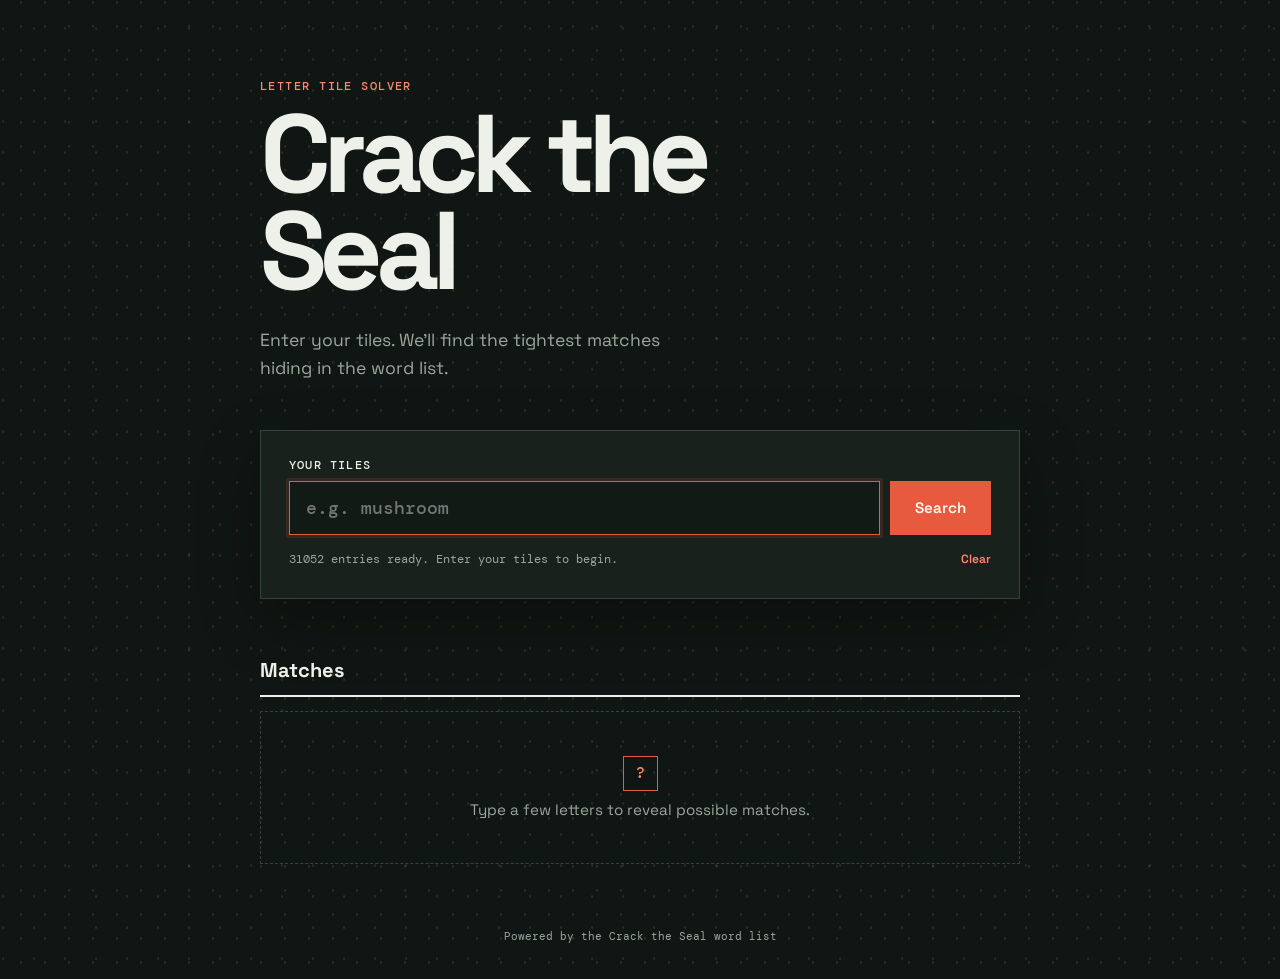
==== index.html @ f2e78935 "Initial commit" ====
<!doctype html>
<html lang="en">
<head>
  <meta charset="utf-8">
  <meta name="viewport" content="width=device-width, initial-scale=1">
  <meta name="description" content="Find the shortest word-list matches for your letter tiles.">
  <title>Crack the Seal</title>
  <link rel="stylesheet" href="styles.css">
  <script src="app.js" defer></script>
</head>
<body>
  <main class="shell">
    <section class="intro" aria-labelledby="page-title">
      <p class="eyebrow">Letter tile solver</p>
      <h1 id="page-title">Crack the Seal</h1>
      <p class="lede">Enter your tiles. We’ll find the tightest matches hiding in the word list.</p>
    </section>

    <section class="solver-panel" aria-label="Letter tile search">
      <form id="search-form">
        <label for="tiles">Your tiles</label>
        <div class="input-row">
          <input id="tiles" name="tiles" type="text" inputmode="text" autocomplete="off" spellcheck="false" placeholder="e.g. mushroom" autofocus>
          <button type="submit">Search</button>
        </div>
        <div class="form-meta">
          <p id="status" role="status" aria-live="polite">Ready when you are.</p>
          <button class="clear-button" id="clear-button" type="button">Clear</button>
        </div>
      </form>
    </section>

    <section class="results-section" aria-labelledby="results-heading">
      <div class="section-heading">
        <h2 id="results-heading">Matches</h2>
        <span id="result-count" class="result-count"></span>
      </div>
      <div id="results" class="results" aria-live="polite">
        <div class="empty-state">
          <span class="empty-mark" aria-hidden="true">?</span>
          <p>Type a few letters to reveal possible matches.</p>
        </div>
      </div>
    </section>

    <footer>Powered by the Crack the Seal word list</footer>
  </main>
</body>
</html>
---- styles.css ----
@import url('https://fonts.googleapis.com/css2?family=DM+Mono:wght@400;500&family=Space+Grotesk:wght@400;500;600;700&display=swap');

:root {
  --ink: #eef1e9;
  --muted: #9aa89d;
  --paper: #101613;
  --panel: #18211c;
  --line: #34443a;
  --accent: #e75a3d;
  --accent-dark: #ff896f;
  --mint: #24392e;
  --shadow: 0 22px 60px rgba(0, 0, 0, 0.28);
}

* { box-sizing: border-box; }

body {
  margin: 0;
  min-height: 100vh;
  color: var(--ink);
  background: var(--paper);
  font-family: "Space Grotesk", sans-serif;
  background-image: radial-gradient(circle at 88% 10%, rgba(231, 90, 61, 0.2) 0 1px, transparent 1.5px), radial-gradient(circle at 10% 92%, rgba(86, 151, 111, 0.2) 0 1px, transparent 1.5px);
  background-size: 24px 24px, 31px 31px;
}

.shell { width: min(100% - 40px, 760px); margin: 0 auto; padding: 80px 0 36px; }

.intro { animation: rise 500ms ease-out both; }
.eyebrow { margin: 0 0 13px; color: var(--accent-dark); font: 500 12px/1 "DM Mono", monospace; letter-spacing: 0.12em; text-transform: uppercase; }
h1 { max-width: 600px; margin: 0; font-size: clamp(3.3rem, 10vw, 6.9rem); line-height: 0.88; letter-spacing: -0.07em; }
.lede { max-width: 420px; margin: 28px 0 48px; color: var(--muted); font-size: 1.1rem; line-height: 1.55; }

.solver-panel { padding: 28px; background: var(--panel); border: 1px solid var(--line); box-shadow: var(--shadow); animation: rise 500ms 90ms ease-out both; }
label { display: block; margin-bottom: 10px; font: 500 12px/1 "DM Mono", monospace; letter-spacing: 0.1em; text-transform: uppercase; }
.input-row { display: flex; gap: 10px; }
input { width: 100%; min-width: 0; padding: 15px 16px; color: var(--ink); background: #111a15; border: 1px solid var(--line); border-radius: 0; outline: 0; font: 500 1.1rem "DM Mono", monospace; transition: border-color 150ms, box-shadow 150ms; }
input:focus { border-color: var(--accent); box-shadow: 0 0 0 3px rgba(231, 90, 61, 0.15); }
button { border: 0; border-radius: 0; cursor: pointer; font: 600 0.95rem "Space Grotesk", sans-serif; }
.input-row button { padding: 0 25px; color: #fffaf2; background: var(--accent); transition: background 150ms, transform 150ms; }
.input-row button:hover { background: var(--accent-dark); transform: translateY(-1px); }
.form-meta { display: flex; align-items: center; justify-content: space-between; gap: 16px; min-height: 31px; }
.form-meta p { margin: 13px 0 0; color: var(--muted); font: 12px "DM Mono", monospace; }
.clear-button { margin-top: 13px; padding: 3px 0; color: var(--accent-dark); background: transparent; font-size: 12px; }
.clear-button:hover { text-decoration: underline; }

.results-section { margin-top: 58px; animation: rise 500ms 170ms ease-out both; }
.section-heading { display: flex; align-items: baseline; justify-content: space-between; border-bottom: 2px solid var(--ink); }
h2 { margin: 0 0 12px; font-size: 1.25rem; }
.result-count { color: var(--muted); font: 12px "DM Mono", monospace; }
.results { display: grid; gap: 9px; padding-top: 14px; }
.result-card { display: grid; grid-template-columns: 38px 1fr auto; align-items: center; width: 100%; min-height: 64px; padding: 12px 15px; color: var(--ink); background: var(--mint); text-align: left; animation: reveal 280ms ease-out both; transition: background 150ms, transform 150ms; }
.result-card:hover, .result-card:focus-visible { background: #31513e; outline: 0; transform: translateX(4px); }
.result-card:focus-visible { box-shadow: 0 0 0 3px rgba(231, 90, 61, 0.25); }
.result-card.is-copied { background: #68452e; }
.result-number { color: var(--accent-dark); font: 12px "DM Mono", monospace; }
.result-word { font-size: 1.25rem; font-weight: 600; }
.result-detail { color: var(--muted); font: 11px "DM Mono", monospace; text-transform: uppercase; }
.empty-state { display: grid; justify-items: center; gap: 9px; padding: 44px 20px; color: var(--muted); text-align: center; border: 1px dashed var(--line); }
.empty-state p { margin: 0; font-size: 0.95rem; }
.empty-mark { display: grid; place-items: center; width: 35px; height: 35px; color: var(--accent-dark); border: 1px solid var(--accent); font: 500 15px "DM Mono", monospace; }
footer { margin-top: 65px; color: var(--muted); font: 11px "DM Mono", monospace; text-align: center; }

@keyframes rise { from { opacity: 0; transform: translateY(14px); } to { opacity: 1; transform: translateY(0); } }
@keyframes reveal { from { opacity: 0; transform: translateY(5px); } to { opacity: 1; transform: translateY(0); } }

@media (max-width: 560px) {
  .shell { width: min(100% - 28px, 760px); padding-top: 54px; }
  .lede { margin-bottom: 34px; }
  .solver-panel { padding: 18px; }
  .input-row { flex-direction: column; }
  .input-row button { min-height: 48px; }
  .result-card { grid-template-columns: 28px 1fr; }
  .result-detail { grid-column: 2; }
}
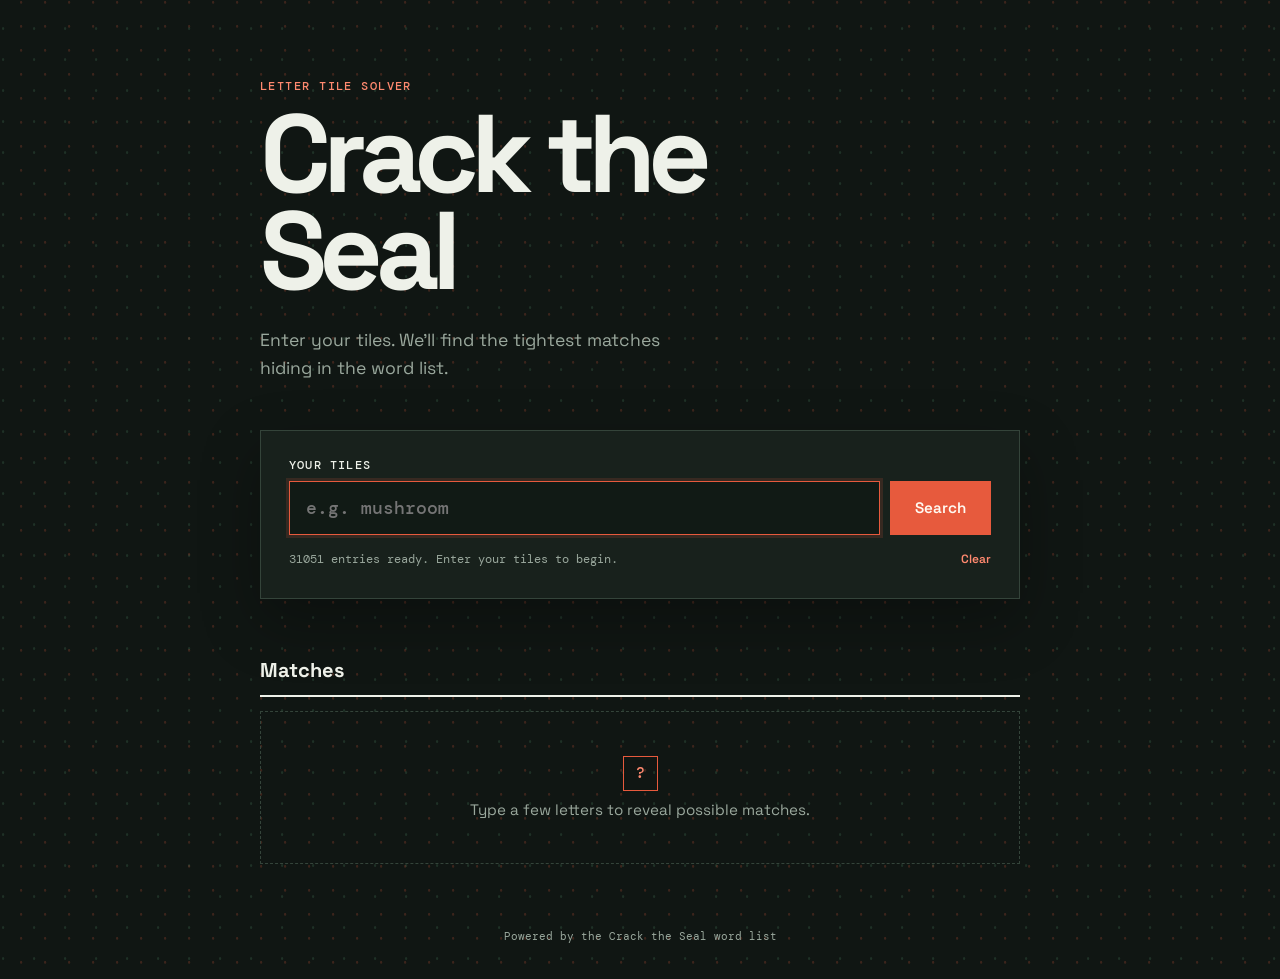
==== commit ec164959: "Add noindex meta tag to prevent search engine indexing" ====
--- a/index.html
+++ b/index.html
@@ -3,6 +3,7 @@
 <head>
   <meta charset="utf-8">
   <meta name="viewport" content="width=device-width, initial-scale=1">
+  <meta name="robots" content="noindex">
   <meta name="description" content="Find the shortest word-list matches for your letter tiles.">
   <title>Crack the Seal</title>
   <link rel="stylesheet" href="styles.css">
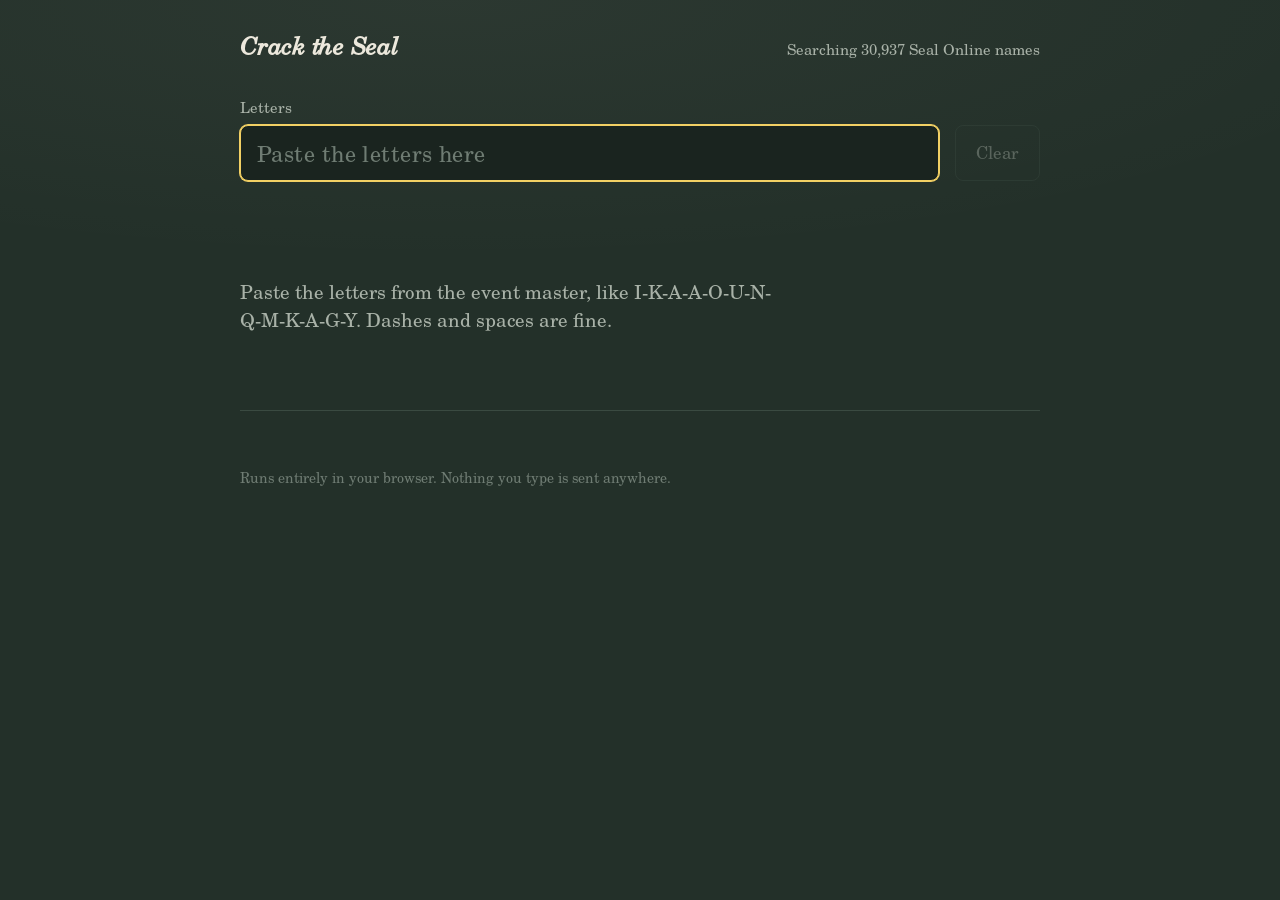
==== commit 317fd034: "Redesign as a chalkboard that shows the exact answer first The event master gives a name's letters s" ====
--- a/index.html
+++ b/index.html
@@ -4,47 +4,37 @@
   <meta charset="utf-8">
   <meta name="viewport" content="width=device-width, initial-scale=1">
   <meta name="robots" content="noindex">
-  <meta name="description" content="Find the shortest word-list matches for your letter tiles.">
+  <meta name="description" content="Unscramble the event master's letters into a Seal Online name.">
+  <meta name="theme-color" content="#233029">
   <title>Crack the Seal</title>
+  <link rel="preload" href="fonts/schola-bold.woff" as="font" type="font/woff" crossorigin>
   <link rel="stylesheet" href="styles.css">
   <script src="app.js" defer></script>
 </head>
 <body>
-  <main class="shell">
-    <section class="intro" aria-labelledby="page-title">
-      <p class="eyebrow">Letter tile solver</p>
-      <h1 id="page-title">Crack the Seal</h1>
-      <p class="lede">Enter your tiles. We’ll find the tightest matches hiding in the word list.</p>
-    </section>
+  <main class="page">
+    <header class="masthead">
+      <h1>Crack the Seal</h1>
+      <p class="source" id="source">Loading Seal Online names…</p>
+    </header>
 
-    <section class="solver-panel" aria-label="Letter tile search">
-      <form id="search-form">
-        <label for="tiles">Your tiles</label>
-        <div class="input-row">
-          <input id="tiles" name="tiles" type="text" inputmode="text" autocomplete="off" spellcheck="false" placeholder="e.g. mushroom" autofocus>
-          <button type="submit">Search</button>
-        </div>
-        <div class="form-meta">
-          <p id="status" role="status" aria-live="polite">Ready when you are.</p>
-          <button class="clear-button" id="clear-button" type="button">Clear</button>
-        </div>
-      </form>
-    </section>
+    <form class="inputs" id="form" autocomplete="off">
+      <div class="field">
+        <label for="tiles">Letters</label>
+        <input id="tiles" type="text" inputmode="text" spellcheck="false" autocapitalize="characters" placeholder="Paste the letters here" autofocus>
+      </div>
+      <button class="clear" id="clear" type="button" disabled>Clear</button>
+    </form>
 
-    <section class="results-section" aria-labelledby="results-heading">
-      <div class="section-heading">
-        <h2 id="results-heading">Matches</h2>
-        <span id="result-count" class="result-count"></span>
-      </div>
-      <div id="results" class="results" aria-live="polite">
-        <div class="empty-state">
-          <span class="empty-mark" aria-hidden="true">?</span>
-          <p>Type a few letters to reveal possible matches.</p>
-        </div>
-      </div>
-    </section>
+    <div class="read" id="read" hidden>
+      <span class="read-count" id="read-count"></span>
+      <span class="read-tiles" id="read-tiles"></span>
+    </div>
 
-    <footer>Powered by the Crack the Seal word list</footer>
+    <section class="stage" id="stage" aria-live="polite"></section>
+    <section class="close" id="close" hidden></section>
+
+    <footer class="footer">Runs entirely in your browser. Nothing you type is sent anywhere.</footer>
   </main>
 </body>
 </html>
--- a/styles.css
+++ b/styles.css
@@ -1,75 +1,94 @@
-@import url('https://fonts.googleapis.com/css2?family=DM+Mono:wght@400;500&family=Space+Grotesk:wght@400;500;600;700&display=swap');
+/* Same chalkboard as the Hangman helper. TeX Gyre Schola (Century Schoolbook) is bundled under the GUST Font License: see fonts/. */
+@font-face { font-family: "Schola"; src: url("fonts/schola-regular.woff") format("woff"); font-weight: 400; font-style: normal; font-display: swap; }
+@font-face { font-family: "Schola"; src: url("fonts/schola-bold.woff") format("woff"); font-weight: 700; font-style: normal; font-display: swap; }
+@font-face { font-family: "Schola"; src: url("fonts/schola-italic.woff") format("woff"); font-weight: 400; font-style: italic; font-display: swap; }
 
 :root {
-  --ink: #eef1e9;
-  --muted: #9aa89d;
-  --paper: #101613;
-  --panel: #18211c;
-  --line: #34443a;
-  --accent: #e75a3d;
-  --accent-dark: #ff896f;
-  --mint: #24392e;
-  --shadow: 0 22px 60px rgba(0, 0, 0, 0.28);
+  --board: #233029;
+  --well: #1a241f;
+  --chalk: #ece8dc;
+  --chalk-soft: #a9b2a8;
+  --chalk-faint: #6f7c73;
+  --line: #3a4a41;
+  --yellow: #f2d064;
+  color-scheme: dark;
+  font: 17px/1.5 "Schola", "Century Schoolbook", Georgia, serif;
+  color: var(--chalk);
+  background: var(--board);
+  -webkit-font-smoothing: antialiased;
 }
 
 * { box-sizing: border-box; }
+body { margin: 0; min-width: 320px; background: var(--board) radial-gradient(ellipse 80% 50% at 35% 0%, rgba(236, 232, 220, .045), transparent); }
+button, input { font: inherit; color: inherit; }
+button { cursor: pointer; }
+[hidden] { display: none !important; }
+:focus-visible { outline: 2px solid var(--yellow); outline-offset: 2px; }
 
-body {
-  margin: 0;
-  min-height: 100vh;
-  color: var(--ink);
-  background: var(--paper);
-  font-family: "Space Grotesk", sans-serif;
-  background-image: radial-gradient(circle at 88% 10%, rgba(231, 90, 61, 0.2) 0 1px, transparent 1.5px), radial-gradient(circle at 10% 92%, rgba(86, 151, 111, 0.2) 0 1px, transparent 1.5px);
-  background-size: 24px 24px, 31px 31px;
+.page { max-width: 880px; margin: 0 auto; padding: 28px 40px 40px; }
+
+.masthead { display: flex; flex-wrap: wrap; align-items: baseline; justify-content: space-between; gap: 4px 32px; }
+.masthead h1 { margin: 0; font-size: 24px; font-weight: 700; font-style: italic; letter-spacing: -.01em; }
+.source { margin: 0; color: var(--chalk-soft); font-size: 15px; }
+
+/* Input */
+.inputs { display: grid; grid-template-columns: minmax(0, 1fr) auto; align-items: end; gap: 16px; margin-top: 32px; }
+.field label { display: block; margin-bottom: 6px; color: var(--chalk-soft); font-size: 15px; }
+.field input { width: 100%; height: 56px; padding: 0 16px; border: 1px solid var(--line); border-radius: 8px; background: var(--well); font-size: 22px; letter-spacing: .06em; outline: none; }
+.field input::placeholder { color: var(--chalk-faint); letter-spacing: .02em; }
+.field input:focus { border-color: var(--yellow); box-shadow: 0 0 0 1px var(--yellow); }
+.clear { height: 56px; padding: 0 20px; border: 1px solid var(--line); border-radius: 8px; background: none; color: var(--chalk-soft); }
+.clear:hover:not(:disabled) { color: var(--chalk); border-color: var(--chalk-soft); }
+.clear:disabled { opacity: .4; cursor: default; }
+
+/* The letters as read, so a missed or extra letter is easy to spot */
+.read { display: flex; flex-wrap: wrap; align-items: baseline; gap: 8px 16px; margin-top: 16px; }
+.read-count { color: var(--chalk-soft); font-size: 15px; white-space: nowrap; }
+.read-tiles { display: flex; flex-wrap: wrap; gap: 5px; }
+.tile { display: grid; place-items: end center; width: 1.15em; height: 1.4em; border-bottom: 2px solid var(--chalk-faint); font-size: 20px; font-weight: 700; line-height: 1.1; }
+
+/* The answer */
+.stage { display: flex; align-items: center; min-height: 210px; margin-top: 20px; padding: 28px 0; border-bottom: 1px solid var(--line); }
+.note { max-width: 50ch; margin: 0; color: var(--chalk-soft); font-size: 19px; }
+.solved { width: 100%; }
+.solved-row { display: flex; flex-wrap: wrap; align-items: baseline; gap: 8px 20px; }
+.solved-row + .solved-row { margin-top: 10px; }
+.solved-name { display: block; max-width: 100%; padding: 0; border: 0; background: none; color: var(--yellow); font-size: 72px; font-weight: 700; line-height: 1.02; text-align: left; overflow-wrap: anywhere; text-shadow: 0 0 1.5px rgba(242, 208, 100, .55); animation: chalk-in .32s ease-out; }
+.solved-name.is-long { font-size: 52px; }
+.solved-name.is-multiple { font-size: 40px; }
+.why { margin: 10px 0 16px; color: var(--chalk-soft); }
+.copy { padding: 9px 18px; border: 0; border-radius: 6px; background: var(--yellow); color: var(--board); font-weight: 700; }
+.copy:hover { background: #f7dd88; }
+.solved-row .copy { padding: 6px 14px; }
+
+/* Close matches */
+.close { margin-top: 36px; }
+.close h2 { margin: 0 0 8px; font-size: 21px; }
+.close-count { margin-left: 8px; color: var(--chalk-faint); font-weight: 400; }
+.close-list { margin: 0; padding: 0; list-style: none; }
+.close-name { display: flex; justify-content: space-between; align-items: baseline; gap: 16px; width: 100%; padding: 10px 0; border: 0; border-bottom: 1px solid var(--line); background: none; font-size: 19px; text-align: left; }
+.close-name:hover { border-bottom-color: var(--chalk-soft); }
+.marked { min-width: 0; overflow-wrap: anywhere; }
+.marked .extra { color: var(--chalk-faint); }
+.marked .punct { color: var(--chalk-soft); }
+.close-extra { flex: none; color: var(--chalk-soft); font-size: 15px; }
+.close-more { margin: 12px 0 0; color: var(--chalk-soft); font-size: 15px; }
+.close .note { font-size: 17px; }
+
+.footer { margin-top: 56px; color: var(--chalk-faint); font-size: 14px; }
+
+@keyframes chalk-in { from { opacity: 0; transform: scale(.96); } }
+@media (prefers-reduced-motion: reduce) { .solved-name { animation: none; } }
+
+@media (max-width: 760px) {
+  .page { padding: 20px 16px 32px; }
+  .masthead { display: block; }
+  .source { margin-top: 2px; }
+  .inputs { gap: 12px; margin-top: 20px; }
+  .tile { font-size: 17px; }
+  .stage { min-height: 0; padding: 22px 0; }
+  .solved-name { font-size: 48px; }
+  .solved-name.is-long { font-size: 34px; }
+  .solved-name.is-multiple { font-size: 30px; }
+  .close-name { font-size: 17px; }
 }
-
-.shell { width: min(100% - 40px, 760px); margin: 0 auto; padding: 80px 0 36px; }
-
-.intro { animation: rise 500ms ease-out both; }
-.eyebrow { margin: 0 0 13px; color: var(--accent-dark); font: 500 12px/1 "DM Mono", monospace; letter-spacing: 0.12em; text-transform: uppercase; }
-h1 { max-width: 600px; margin: 0; font-size: clamp(3.3rem, 10vw, 6.9rem); line-height: 0.88; letter-spacing: -0.07em; }
-.lede { max-width: 420px; margin: 28px 0 48px; color: var(--muted); font-size: 1.1rem; line-height: 1.55; }
-
-.solver-panel { padding: 28px; background: var(--panel); border: 1px solid var(--line); box-shadow: var(--shadow); animation: rise 500ms 90ms ease-out both; }
-label { display: block; margin-bottom: 10px; font: 500 12px/1 "DM Mono", monospace; letter-spacing: 0.1em; text-transform: uppercase; }
-.input-row { display: flex; gap: 10px; }
-input { width: 100%; min-width: 0; padding: 15px 16px; color: var(--ink); background: #111a15; border: 1px solid var(--line); border-radius: 0; outline: 0; font: 500 1.1rem "DM Mono", monospace; transition: border-color 150ms, box-shadow 150ms; }
-input:focus { border-color: var(--accent); box-shadow: 0 0 0 3px rgba(231, 90, 61, 0.15); }
-button { border: 0; border-radius: 0; cursor: pointer; font: 600 0.95rem "Space Grotesk", sans-serif; }
-.input-row button { padding: 0 25px; color: #fffaf2; background: var(--accent); transition: background 150ms, transform 150ms; }
-.input-row button:hover { background: var(--accent-dark); transform: translateY(-1px); }
-.form-meta { display: flex; align-items: center; justify-content: space-between; gap: 16px; min-height: 31px; }
-.form-meta p { margin: 13px 0 0; color: var(--muted); font: 12px "DM Mono", monospace; }
-.clear-button { margin-top: 13px; padding: 3px 0; color: var(--accent-dark); background: transparent; font-size: 12px; }
-.clear-button:hover { text-decoration: underline; }
-
-.results-section { margin-top: 58px; animation: rise 500ms 170ms ease-out both; }
-.section-heading { display: flex; align-items: baseline; justify-content: space-between; border-bottom: 2px solid var(--ink); }
-h2 { margin: 0 0 12px; font-size: 1.25rem; }
-.result-count { color: var(--muted); font: 12px "DM Mono", monospace; }
-.results { display: grid; gap: 9px; padding-top: 14px; }
-.result-card { display: grid; grid-template-columns: 38px 1fr auto; align-items: center; width: 100%; min-height: 64px; padding: 12px 15px; color: var(--ink); background: var(--mint); text-align: left; animation: reveal 280ms ease-out both; transition: background 150ms, transform 150ms; }
-.result-card:hover, .result-card:focus-visible { background: #31513e; outline: 0; transform: translateX(4px); }
-.result-card:focus-visible { box-shadow: 0 0 0 3px rgba(231, 90, 61, 0.25); }
-.result-card.is-copied { background: #68452e; }
-.result-number { color: var(--accent-dark); font: 12px "DM Mono", monospace; }
-.result-word { font-size: 1.25rem; font-weight: 600; }
-.result-detail { color: var(--muted); font: 11px "DM Mono", monospace; text-transform: uppercase; }
-.empty-state { display: grid; justify-items: center; gap: 9px; padding: 44px 20px; color: var(--muted); text-align: center; border: 1px dashed var(--line); }
-.empty-state p { margin: 0; font-size: 0.95rem; }
-.empty-mark { display: grid; place-items: center; width: 35px; height: 35px; color: var(--accent-dark); border: 1px solid var(--accent); font: 500 15px "DM Mono", monospace; }
-footer { margin-top: 65px; color: var(--muted); font: 11px "DM Mono", monospace; text-align: center; }
-
-@keyframes rise { from { opacity: 0; transform: translateY(14px); } to { opacity: 1; transform: translateY(0); } }
-@keyframes reveal { from { opacity: 0; transform: translateY(5px); } to { opacity: 1; transform: translateY(0); } }
-
-@media (max-width: 560px) {
-  .shell { width: min(100% - 28px, 760px); padding-top: 54px; }
-  .lede { margin-bottom: 34px; }
-  .solver-panel { padding: 18px; }
-  .input-row { flex-direction: column; }
-  .input-row button { min-height: 48px; }
-  .result-card { grid-template-columns: 28px 1fr; }
-  .result-detail { grid-column: 2; }
-}
